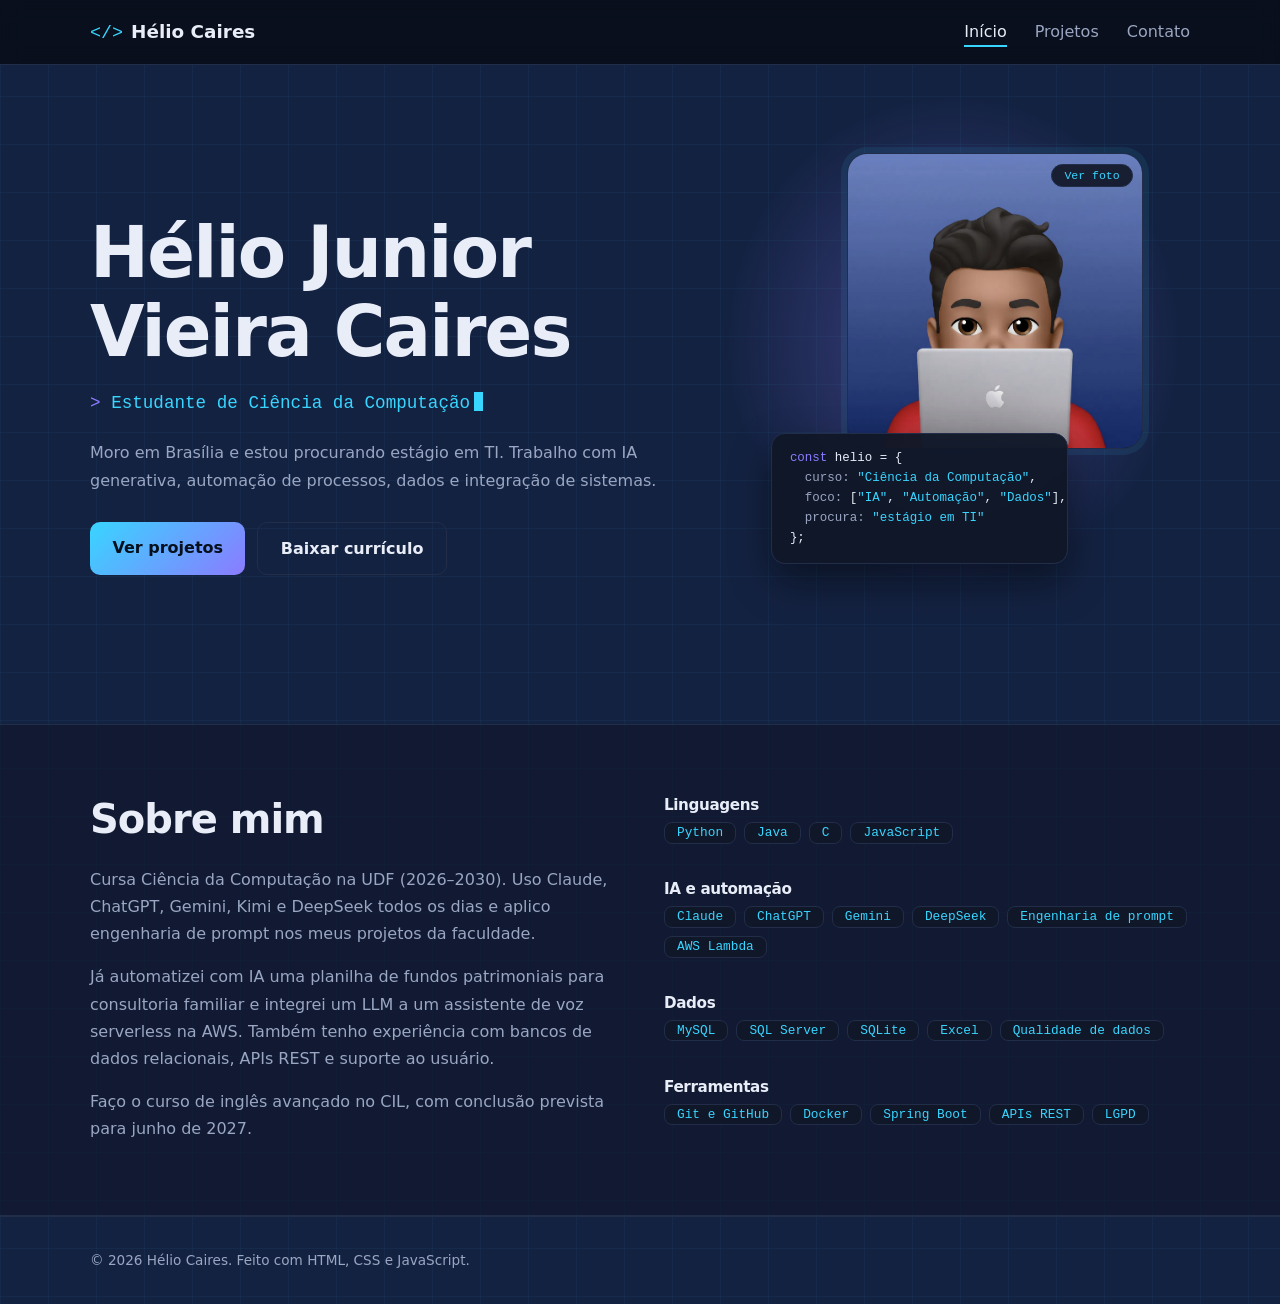
==== index.html @ dd3012f4 "Adicionar página inicial do GitHub Pages com redirecionamento para o portfólio" ====
<!doctype html>
<html lang="pt-BR">
<head>
  <meta charset="utf-8">
  <meta http-equiv="refresh" content="0; url=He%CC%81lio%20Caires%20Site:Portfo%CC%81lio/index.html">
  <meta name="viewport" content="width=device-width, initial-scale=1">
  <title>Hélio Caires | Portfólio</title>
  <link rel="canonical" href="He%CC%81lio%20Caires%20Site:Portfo%CC%81lio/index.html">
  <script>
    window.location.replace("He%CC%81lio%20Caires%20Site:Portfo%CC%81lio/index.html");
  </script>
</head>
<body>
  <p>Carregando o portfólio… <a href="He%CC%81lio%20Caires%20Site:Portfo%CC%81lio/index.html">Abrir portfólio</a>.</p>
</body>
</html>
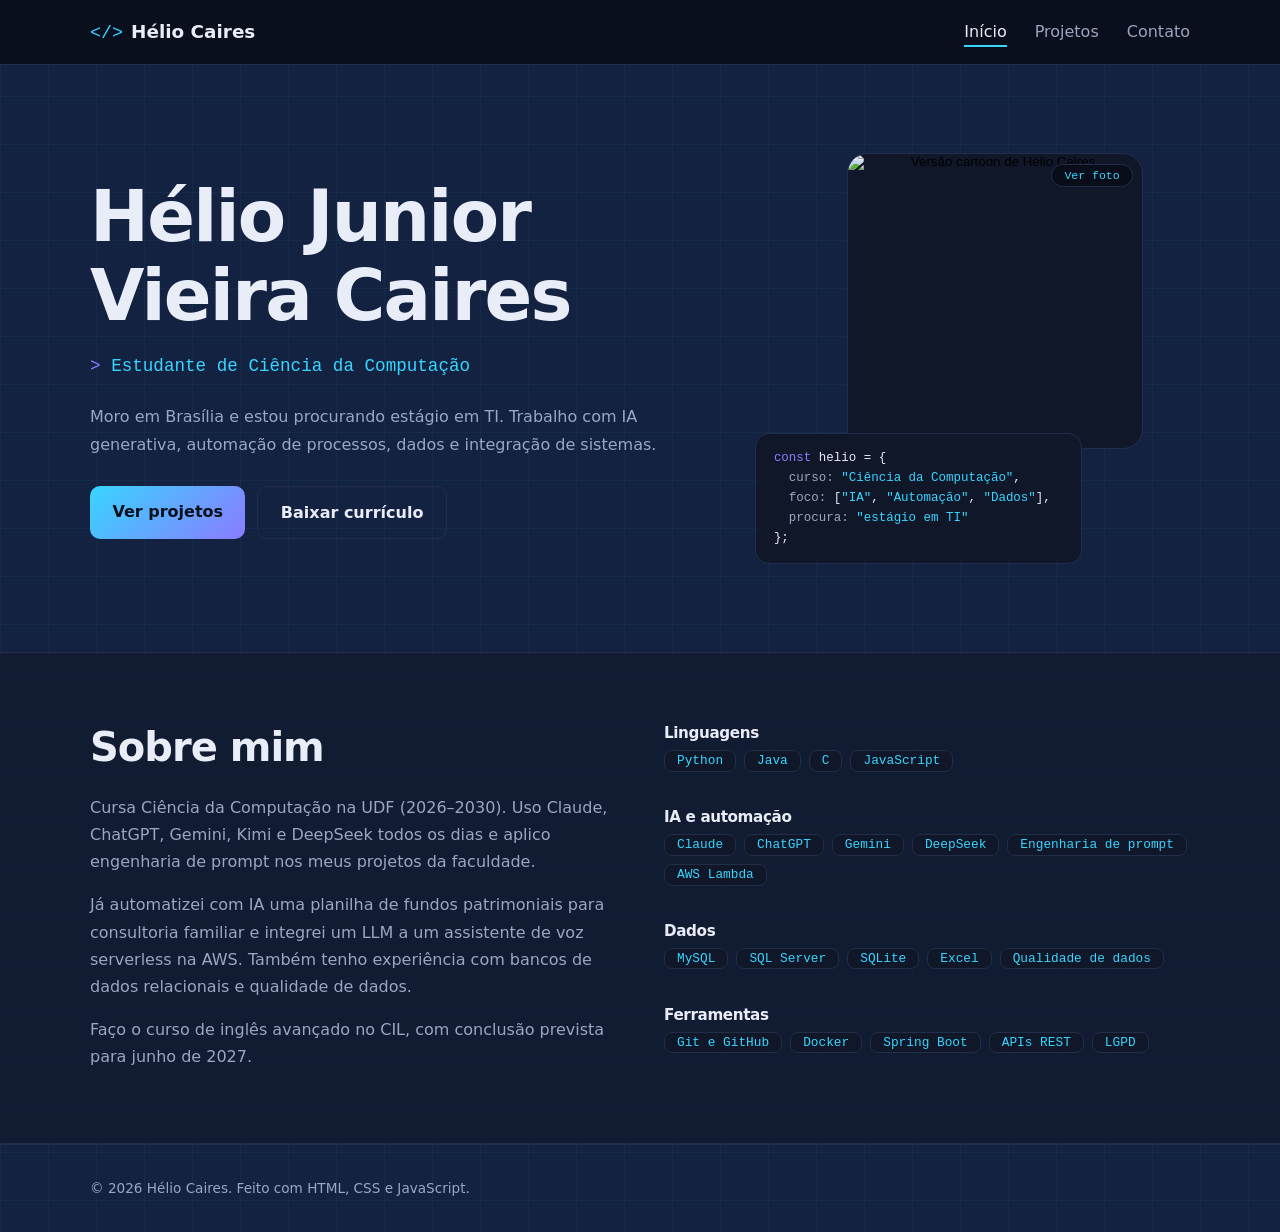
==== commit c6ada8c7: "Publicar o portfólio diretamente na raiz do GitHub Pages" ====
--- a/index.html
+++ b/index.html
@@ -1,16 +1,61 @@
-<!doctype html>
+<!DOCTYPE html>
 <html lang="pt-BR">
 <head>
-  <meta charset="utf-8">
-  <meta http-equiv="refresh" content="0; url=He%CC%81lio%20Caires%20Site:Portfo%CC%81lio/index.html">
-  <meta name="viewport" content="width=device-width, initial-scale=1">
-  <title>Hélio Caires | Portfólio</title>
-  <link rel="canonical" href="He%CC%81lio%20Caires%20Site:Portfo%CC%81lio/index.html">
-  <script>
-    window.location.replace("He%CC%81lio%20Caires%20Site:Portfo%CC%81lio/index.html");
-  </script>
+<meta charset="UTF-8">
+<meta name="viewport" content="width=device-width, initial-scale=1">
+<meta http-equiv="Content-Security-Policy" content="default-src 'none'; script-src 'self'; style-src 'self' https://fonts.googleapis.com; font-src https://fonts.gstatic.com; img-src 'self'; connect-src 'none'">
+<meta name="referrer" content="strict-origin-when-cross-origin">
+<title>Hélio Caires | Estudante de Ciência da Computação</title>
+<meta name="description" content="Portfólio de Hélio Caires, estudante de Ciência da Computação em Brasília, com projetos em IA, automação e dados.">
+<link rel="preconnect" href="https://fonts.googleapis.com"><link rel="preconnect" href="https://fonts.gstatic.com" crossorigin><link href="https://fonts.googleapis.com/css2?family=Sora:wght@600;700&family=Inter:wght@400;500;600&family=JetBrains+Mono:wght@400&display=swap" rel="stylesheet">
+<link rel="stylesheet" href="css/style.css">
+<script src="js/main.js" defer></script>
 </head>
 <body>
-  <p>Carregando o portfólio… <a href="He%CC%81lio%20Caires%20Site:Portfo%CC%81lio/index.html">Abrir portfólio</a>.</p>
+<header class="topo"><div class="wrap">
+<a class="marca" href="index.html">Hélio Caires</a>
+<button class="burger" aria-expanded="false" aria-controls="menu">Menu</button>
+<ul class="menu" id="menu"><li><a href="index.html" aria-current="page">Início</a></li><li><a href="pages/projetos.html">Projetos</a></li><li><a href="pages/contato.html">Contato</a></li></ul>
+</div></header>
+<main>
+<section class="hero"><div class="wrap">
+<div>
+<h1>Hélio Junior Vieira Caires</h1>
+<p class="digita" id="digita" aria-live="off">Estudante de Ciência da Computação</p>
+<p class="intro">Moro em Brasília e estou procurando estágio em TI. Trabalho com IA generativa, automação de processos, dados e integração de sistemas.</p>
+<div class="botoes">
+<a class="btn cheio" href="pages/projetos.html">Ver projetos</a>
+<a class="btn" href="docs/curriculo-helio-caires.pdf" download>Baixar currículo</a>
+</div>
+</div>
+<div class="visual">
+<button type="button" class="troca" id="troca" aria-pressed="true" aria-label="Alternar entre a foto e a versão cartoon">
+<img class="real" src="img/perfil.jpg" alt="Foto de Hélio Caires" width="600" height="600">
+<img class="cartoon" src="img/perfil-cartoon.jpg" alt="Versão cartoon de Hélio Caires" width="600" height="600">
+<span class="dica">Ver foto</span>
+</button>
+<pre class="codigo" aria-hidden="true"><code><span class="k">const</span> helio = {
+  <span class="c">curso:</span> <span class="s">"Ciência da Computação"</span>,
+  <span class="c">foco:</span> [<span class="s">"IA"</span>, <span class="s">"Automação"</span>, <span class="s">"Dados"</span>],
+  <span class="c">procura:</span> <span class="s">"estágio em TI"</span>
+};</code></pre>
+</div>
+</div></section>
+<section class="sobre" id="sobre"><div class="wrap">
+<div>
+<h2>Sobre mim</h2>
+<p>Cursa Ciência da Computação na UDF (2026–2030). Uso Claude, ChatGPT, Gemini, Kimi e DeepSeek todos os dias e aplico engenharia de prompt nos meus projetos da faculdade.</p>
+<p>Já automatizei com IA uma planilha de fundos patrimoniais para consultoria familiar e integrei um LLM a um assistente de voz serverless na AWS. Também tenho experiência com bancos de dados relacionais e qualidade de dados.</p>
+<p>Faço o curso de inglês avançado no CIL, com conclusão prevista para junho de 2027.</p>
+</div>
+<div class="skills">
+<div><h3>Linguagens</h3><ul class="tags"><li>Python</li><li>Java</li><li>C</li><li>JavaScript</li></ul></div>
+<div><h3>IA e automação</h3><ul class="tags"><li>Claude</li><li>ChatGPT</li><li>Gemini</li><li>DeepSeek</li><li>Engenharia de prompt</li><li>AWS Lambda</li></ul></div>
+<div><h3>Dados</h3><ul class="tags"><li>MySQL</li><li>SQL Server</li><li>SQLite</li><li>Excel</li><li>Qualidade de dados</li></ul></div>
+<div><h3>Ferramentas</h3><ul class="tags"><li>Git e GitHub</li><li>Docker</li><li>Spring Boot</li><li>APIs REST</li><li>LGPD</li></ul></div>
+</div>
+</div></section>
+</main>
+<footer class="rodape"><div class="wrap">© <span id="ano">2026</span> Hélio Caires. Feito com HTML, CSS e JavaScript.</div></footer>
 </body>
 </html>
--- a/css/style.css
+++ b/css/style.css
@@ -0,0 +1 @@
+:root{--fundo:#142242;--superf:#101728;--borda:#222d4a;--tinta:#e8edf8;--suave:#9aa6c2;--ciano:#38d5ff;--violeta:#8b7bff;--titulo:"Sora","Segoe UI",system-ui,sans-serif;--texto:"Inter","Segoe UI",system-ui,sans-serif;--codigo:"JetBrains Mono",Consolas,monospace}*{box-sizing:border-box;margin:0;padding:0}html{scroll-behavior:smooth}body{font:1rem/1.7 var(--texto);color:var(--tinta);background:var(--fundo);background-image:linear-gradient(rgba(56,213,255,.045) 1px,transparent 1px),linear-gradient(90deg,rgba(56,213,255,.045) 1px,transparent 1px);background-size:48px 48px}img{max-width:100%;display:block}a{color:inherit}:focus-visible{outline:3px solid var(--ciano);outline-offset:3px}.wrap{width:min(1100px,100% - 2.5rem);margin-inline:auto}h1,h2,h3{font-family:var(--titulo);line-height:1.12;letter-spacing:-.025em}h2{font-size:clamp(1.8rem,4vw,2.5rem);margin-bottom:1.5rem}p{max-width:62ch;color:var(--suave)}.topo{position:sticky;top:0;z-index:10;background:rgba(8,12,22,.85);backdrop-filter:blur(10px);border-bottom:1px solid var(--borda)}.topo .wrap{display:flex;align-items:center;justify-content:space-between;min-height:64px}.marca{font:700 1.15rem var(--titulo);text-decoration:none}.marca::before{content:"</>";color:var(--ciano);margin-right:.5rem;font-family:var(--codigo);font-weight:400}.menu{display:flex;gap:1.75rem;list-style:none}.menu a{text-decoration:none;color:var(--suave);font-weight:500;padding:.25rem 0;border-bottom:2px solid transparent;transition:color .2s}.menu a:hover,.menu a[aria-current="page"]{color:var(--tinta);border-color:var(--ciano)}.burger{display:none;background:none;color:var(--tinta);border:1px solid var(--borda);border-radius:8px;padding:.4rem .8rem;font:inherit;cursor:pointer}.botoes{display:flex;flex-wrap:wrap;gap:.75rem;margin-top:1.75rem}.btn{display:inline-block;padding:.75rem 1.4rem;border-radius:10px;border:1px solid var(--borda);text-decoration:none;font-weight:600;transition:transform .2s,border-color .2s,box-shadow .2s}.btn.cheio{background:linear-gradient(135deg,var(--ciano),var(--violeta));color:#06101c;border:0}.btn:hover{border-color:var(--ciano);box-shadow:0 0 24px rgba(56,213,255,.25);transform:translateY(-2px)}.hero{padding:clamp(2.5rem,7vw,5.5rem) 0;overflow-x:clip}.hero .wrap{display:grid;grid-template-columns:1.1fr .9fr;gap:3rem;align-items:center}.hero h1{font-size:clamp(2.4rem,6vw,4.4rem);font-weight:700}.digita{margin-top:1.25rem;font:500 1.1rem var(--codigo);color:var(--ciano);min-height:1.8em}.digita::before{content:"> ";color:var(--violeta)}.hero p.intro{margin-top:1rem}.visual{position:relative;justify-self:center;width:min(100%,380px)}.troca{position:relative;display:block;width:78%;margin-left:auto;aspect-ratio:1;padding:0;background:var(--superf);border:1px solid var(--borda);border-radius:20px;overflow:hidden;cursor:pointer}.troca img{position:absolute;inset:0;width:100%;height:100%;object-fit:cover;transition:opacity .5s ease}.troca .cartoon{opacity:0}.troca[aria-pressed="true"] .cartoon{opacity:1}.troca[aria-pressed="true"] .real{opacity:0}.dica{position:absolute;z-index:2;top:.6rem;right:.6rem;padding:.25rem .75rem;border-radius:999px;background:rgba(8,12,22,.82);border:1px solid var(--borda);color:var(--ciano);font:.72rem var(--codigo)}.codigo{position:relative!important;z-index:2;width:86%;margin:-1rem 0 0 -.5rem;background:rgba(16,23,40,.96);border:1px solid var(--borda);border-radius:14px;padding:.9rem 1.1rem;font:.78rem/1.6 var(--codigo);white-space:pre-wrap}.k{color:var(--violeta)}.s{color:var(--ciano)}.c{color:var(--suave)}section{padding:clamp(2.5rem,6vw,4.5rem) 0}.sobre{background:rgba(16,23,40,.6);border-block:1px solid var(--borda)}.sobre .wrap{display:grid;grid-template-columns:1fr 1fr;gap:3rem}.sobre p+p{margin-top:1rem}.skills{display:grid;gap:1.25rem}.skills h3{font-size:.95rem;margin-bottom:.5rem}.tags{display:flex;flex-wrap:wrap;gap:.5rem;list-style:none}.tags li{border:1px solid var(--borda);background:var(--superf);padding:.15rem .75rem;border-radius:8px;font:.8rem var(--codigo);color:var(--ciano)}.filtros{display:flex;flex-wrap:wrap;gap:.5rem;margin-bottom:2rem}.filtros button{font:600 .9rem var(--texto);padding:.45rem 1.1rem;border-radius:8px;border:1px solid var(--borda);background:var(--superf);color:var(--suave);cursor:pointer}.filtros button[aria-pressed="true"]{border-color:var(--ciano);color:var(--ciano)}.grade{display:grid;grid-template-columns:repeat(auto-fit,minmax(min(100%,320px),1fr));gap:1.5rem}.projeto{background:var(--superf);border:1px solid var(--borda);border-top:3px solid var(--violeta);border-radius:14px;padding:1.75rem;display:flex;flex-direction:column;gap:.9rem}.projeto h3{font-size:1.3rem}.projeto ul:not(.tags){padding-left:1.1rem;color:var(--suave)}.projeto .ano{font:.8rem var(--codigo);color:var(--violeta)}.projeto .tags{margin-top:auto}.projeto[hidden]{display:none}.contatos{display:grid;gap:1rem;list-style:none;max-width:560px}.contatos a{display:flex;justify-content:space-between;gap:1rem;padding:1.1rem 1.4rem;background:var(--superf);border:1px solid var(--borda);border-radius:12px;text-decoration:none;font-weight:600}.contatos span{font:.85rem var(--codigo);color:var(--suave);overflow-wrap:anywhere}.rodape{padding:2rem 0;border-top:1px solid var(--borda);color:var(--suave);font-size:.85rem}.nota{margin-bottom:1.75rem}@media(max-width:760px){.burger{display:block}.menu{display:none;position:absolute;top:64px;left:0;right:0;flex-direction:column;gap:0;background:var(--fundo);border-bottom:1px solid var(--borda);padding:.5rem 1.25rem 1rem}.menu.aberto{display:flex}.menu a{display:block;padding:.75rem 0}.hero .wrap,.sobre .wrap{grid-template-columns:1fr;gap:2.5rem}.troca{width:100%;margin-left:0}.contatos a{flex-direction:column;gap:.2rem}}@media(prefers-reduced-motion:reduce){*{animation:none!important;transition:none!important;scroll-behavior:auto!important}}
